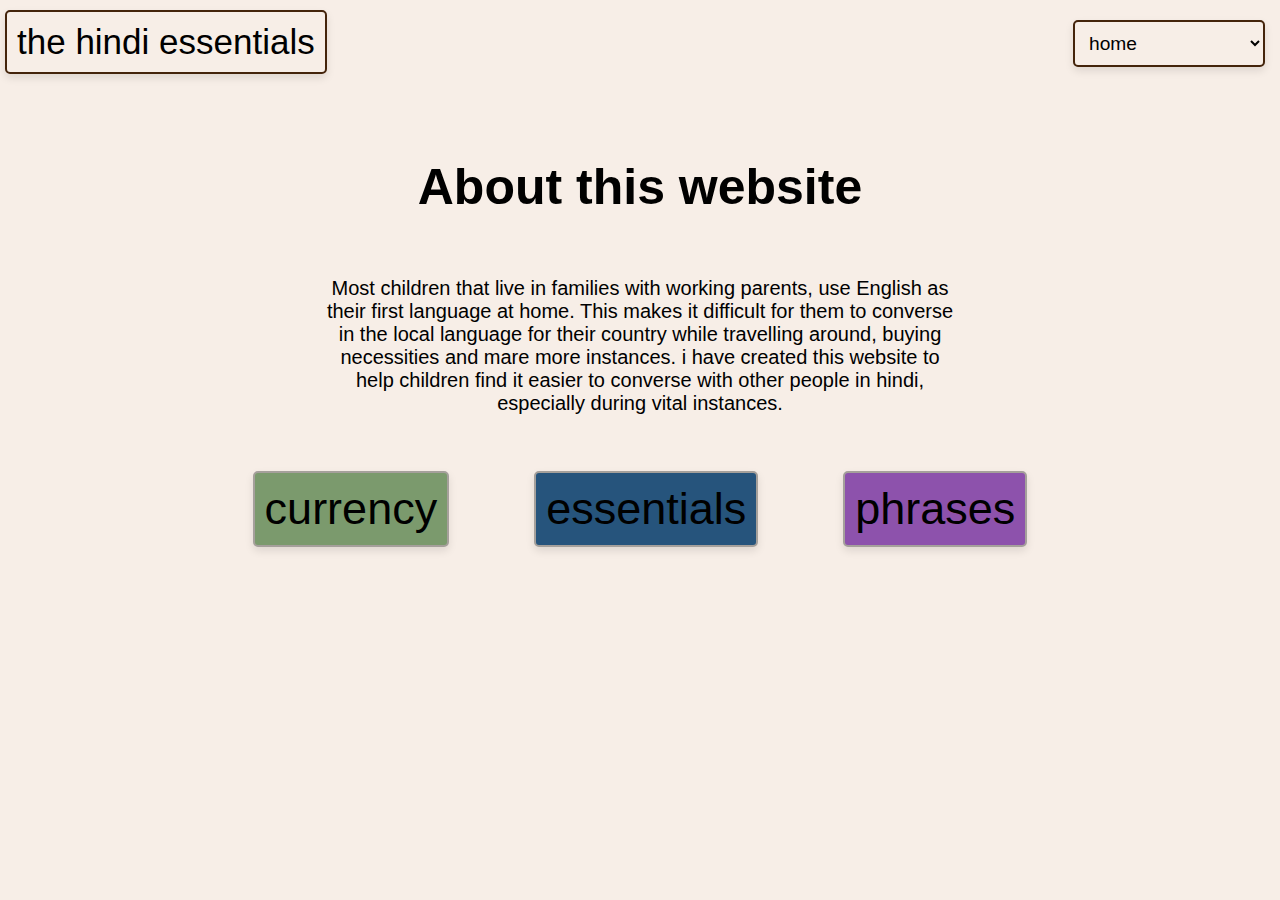
==== index.html @ 50688fc3 "Add files via upload" ====
<html>

<head>
  <link rel="stylesheet" href="index.css">
</head>
<title> design portfolio </title>

<body>
  <button class="header" onclick="homePage('index.html')">the hindi essentials</button>
  <script>
    function homePage(url) {
      window.location.href = url;
    }
    </script>
    
  <select id="myDropdown" name="myDropdown">
    <option value="index.html">home</option>
    <option value="currency.html">currency </option>
    <option value="essentials.html">essential items</option>
    <option value="phrases.html">common phrases</option>
  </select>
  <br><br><br><br><br><br>
  <div class="flex-container">
    <h2> About this website </h2>
    <p>Most children that live in families with working parents, use English as their first language at home.
      This makes it difficult for them to converse in the local language for their country while travelling around, buying necessities and mare more instances. 
      i have created this website to help children find it easier to converse with other people in hindi, especially during vital instances.</p>
    </div>
  
  <br><br>
<div class="takemehome">
  <a href="currency.html">
    <button class="button button1">currency</button>
  </a>
  <a href="essentials.html">
    <button class="button button2">essentials</button>
  </a>
  <a href="phrases.html">
    <button class="button button3">phrases</button>
  </a>
</div>


  <script>
    const myDropdown = document.getElementById("myDropdown");
    myDropdown.addEventListener("change", function () {
      window.location.href = this.value;
    });
  </script>
</body>

</html>
---- index.css ----
.header {
  position: absolute;
  top: 10;
  left: 5;
  padding: 10px;
  border: 2px solid #44240b;
  border-radius: 5px;
  background-color: transparent;

  align-items: center;
  font-size: 35px;
  text-align: center;
  box-shadow: 0 4px 8px rgba(0, 0, 0, 0.1);
  cursor: pointer;
}

h2 {
  font-size: 50px;
}

.flex-container {
  display: flex;
  flex-direction: column;
  text-align: center;
  width: 50%;
  height: auto;
  margin-left: auto;
  margin-right: auto;
}

.takemehome {
display: flex;
flex-direction: row;
gap: 85px;
justify-content: center;
width: 100%;
}

button {
  align-items: center;
  font-size: 45px;
  text-align: center;
  padding: 10px;
  border: 2px solid #a5a09b;
  border-radius: 5px;
  background-color: #F7EEE7;
  box-shadow: 0 4px 8px rgba(0, 0, 0, 0.1);
}

.button1 {background-color: #7B9A6D; cursor: pointer;} 
.button2 {background-color: #26547C; cursor: pointer;} 
.button3 {background-color: #8D52AC; cursor: pointer;} 

p {
font-size: 20px;
}

select {
  position: absolute;
  top: 20;
  right: 15;
  background-color: #F7EEE7;
  border: 2px solid #44240b;
  border-radius: 5px;
  padding: 10px;
  font-size: 80px;
  font-size: larger;
  font-family: Arial, Helvetica, sans-serif;
  font-style: bold;
  box-shadow: 0 4px 8px rgba(0, 0, 0, 0.1);
  cursor: pointer;
}

select option {
  color: #333;
  background-color: #e3dede;
  padding: 5px;
}

body {
  font-family: 'Arial', sans-serif;
  background-color: #F7EEE7;
}
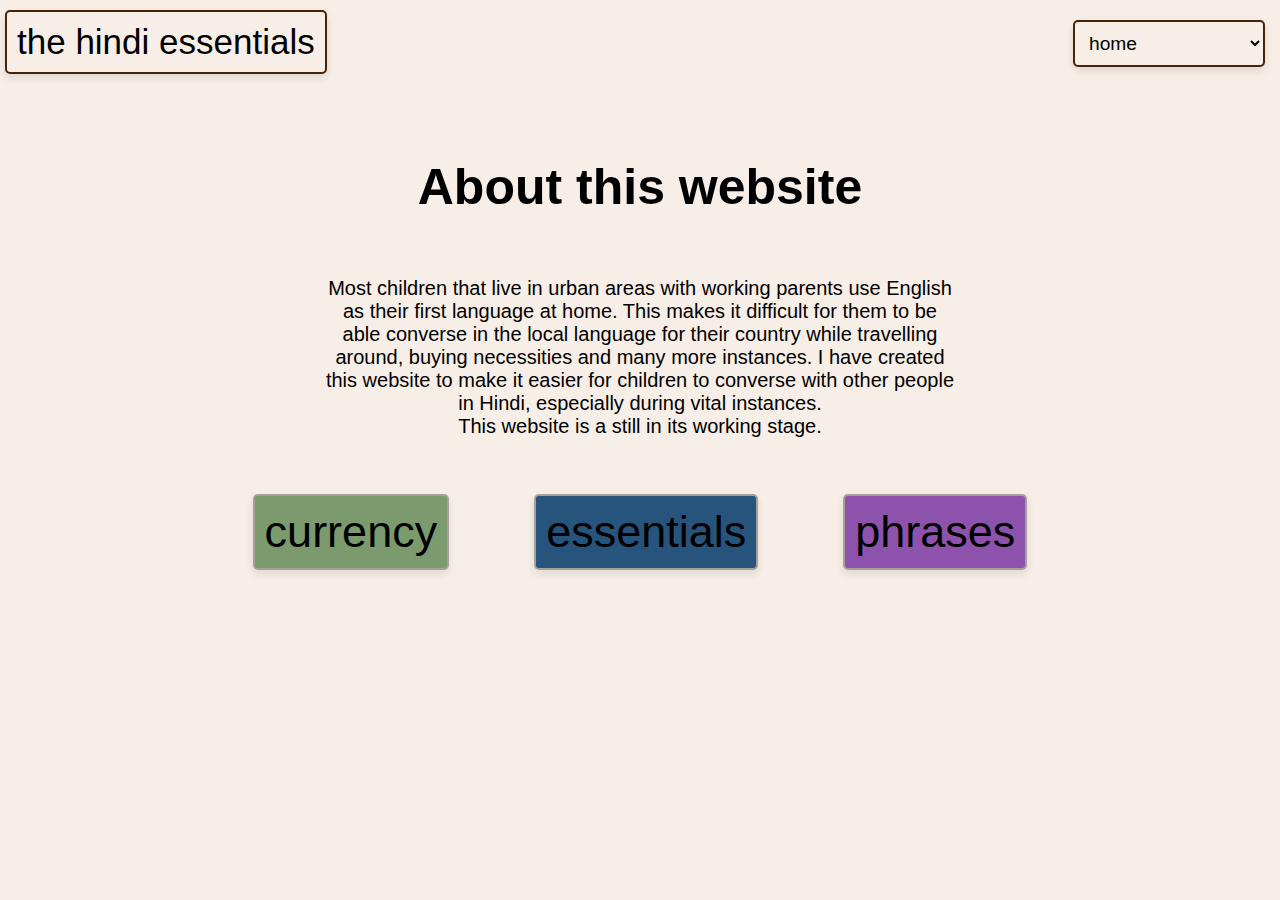
==== commit 600bbbcf: "Update index.html" ====
--- a/index.html
+++ b/index.html
@@ -22,9 +22,11 @@
   <br><br><br><br><br><br>
   <div class="flex-container">
     <h2> About this website </h2>
-    <p>Most children that live in families with working parents, use English as their first language at home.
-      This makes it difficult for them to converse in the local language for their country while travelling around, buying necessities and mare more instances. 
-      i have created this website to help children find it easier to converse with other people in hindi, especially during vital instances.</p>
+    <p>Most children that live in urban areas with working parents use English as their first language at home.
+      This makes it difficult for them to be able converse in the local language for their country while travelling around, buying necessities and many more instances. 
+      I have created this website to make it easier for children to converse with other people in Hindi, especially during vital instances. 
+      <br>
+      This website is a still in its working stage.</p>
     </div>
   
   <br><br>
@@ -49,4 +51,4 @@
   </script>
 </body>
 
-</html>+</html>
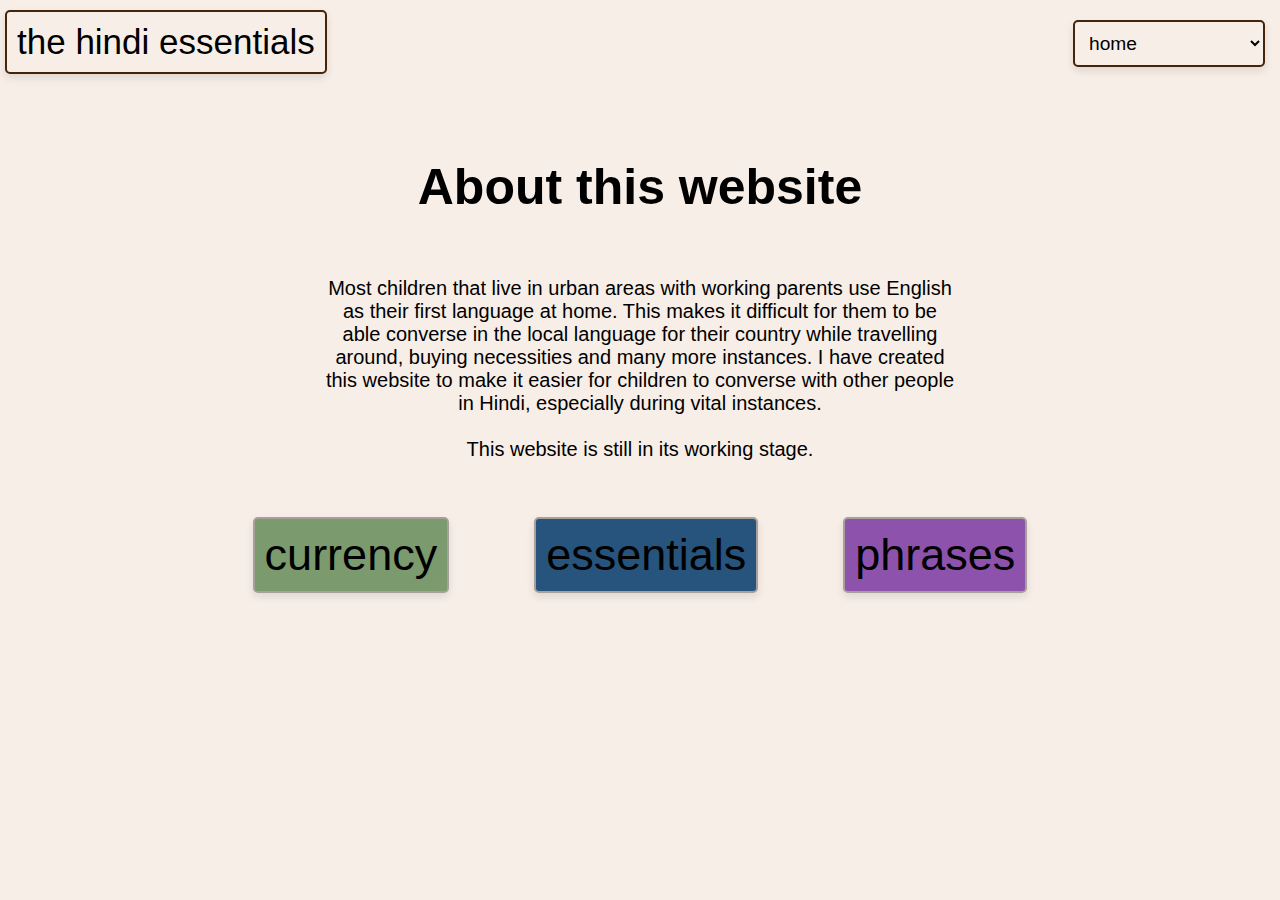
==== commit 4e7ffd8f: "Update index.html" ====
--- a/index.html
+++ b/index.html
@@ -25,8 +25,8 @@
     <p>Most children that live in urban areas with working parents use English as their first language at home.
       This makes it difficult for them to be able converse in the local language for their country while travelling around, buying necessities and many more instances. 
       I have created this website to make it easier for children to converse with other people in Hindi, especially during vital instances. 
-      <br>
-      This website is a still in its working stage.</p>
+      <br> <br>
+      This website is still in its working stage.</p>
     </div>
   
   <br><br>
